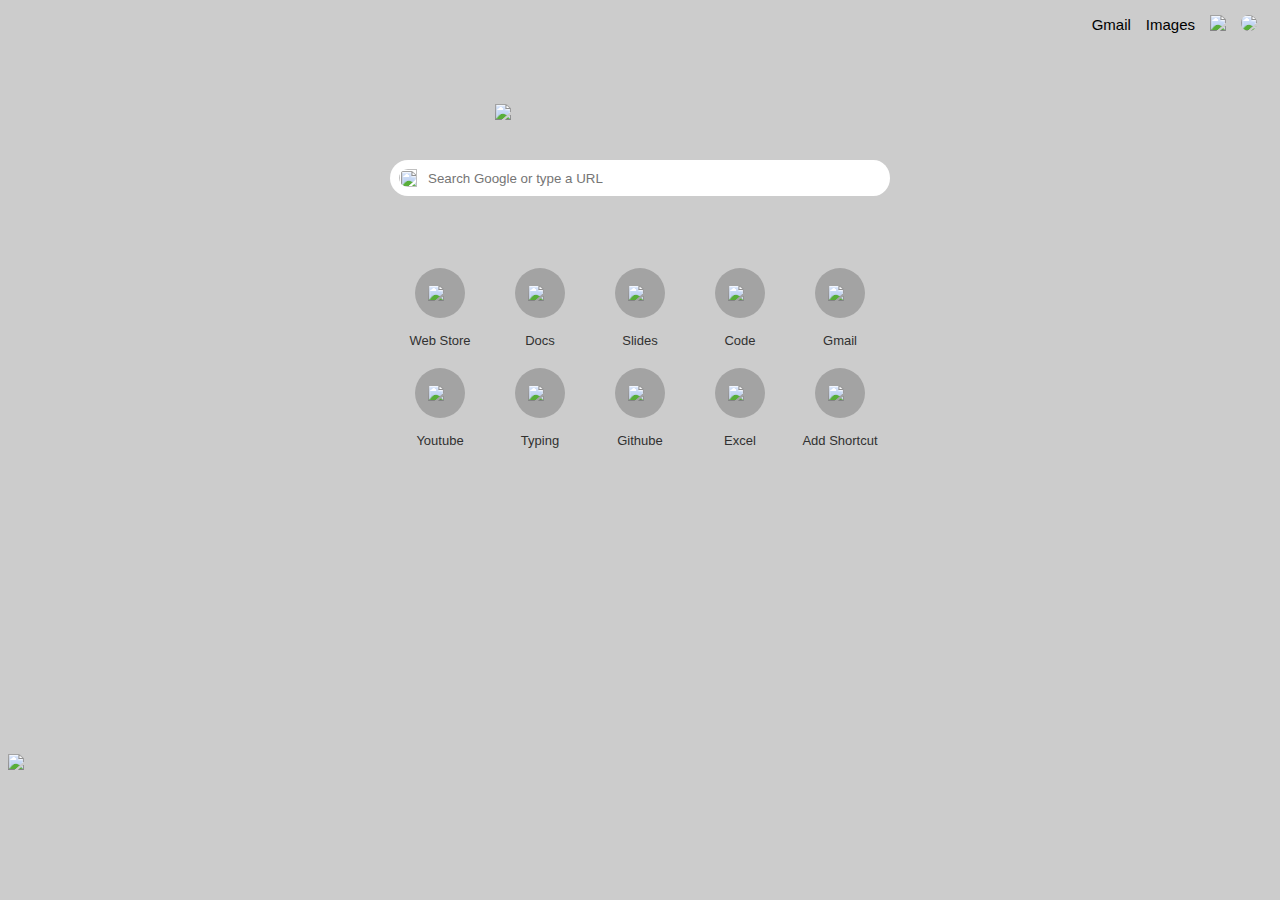
==== index.html @ 177fa652 "Rename google.html to index.html" ====
<!DOCTYPE html>
<html lang="en">
<head>
    <meta charset="UTF-8">
    <meta http-equiv="X-UA-Compatible" content="IE=edge">
    <meta name="viewport" content="width=device-width, initial-scale=1.0">
    <title>Google</title>
<link rel="stylesheet" href="style.css">
</head>
<body>
    <header>
        <nav>
            <ul>
                <li><a href="#">Gmail</a></li>
                <li><a href="#">Images</a></li>
                <li><img src="images/boxlogo.png"></li>
                <li><img src="images/myimg.jpg" id="myimg"></li>
            </ul>
        </nav>
    </header>
    <main>
        <img id="google" src="images/googlelogo.png">
        <forms class="forms">
            <img src="images/search.png" id="searchicon">
            <input type="search" id="search" placeholder="Search Google or type a URL">
            <img src="images/voice.png" id="voiceicon">
        </forms>
        <div class="icons">
            <div class="icon"><div class="iconimg"><img src="images/webstore.png"> </div>Web Store</div>
            <div class="icon"><div class="iconimg"><img src="images/docs.png"> </div>Docs</div>
            <div class="icon"><div class="iconimg"><img src="images/slides.png"> </div>Slides</div>
            <div class="icon"><div class="iconimg"><img src="images/code.png"> </div>Code</div>
            <div class="icon"><div class="iconimg"><img src="images/gmail.png"> </div>Gmail</div>
            <div class="icon"><div class="iconimg"><img src="images/youtube.png"> </div>Youtube</div>
            <div class="icon"><div class="iconimg"><img src="images/typing.png"> </div>Typing</div>
            <div class="icon"><div class="iconimg"><img src="images/github.png"> </div>Githube</div>
            <div class="icon"><div class="iconimg"><img src="images/excel.png"> </div>Excel</div>
            <div class="icon"><div class="iconimg"><img src="images/add.png"> </div>Add Shortcut</div>
        </div>
    </main>
    <footer>
        <img src="images/custom">
    </footer>
</body>
</html>
---- style.css ----
body{
    background-color: #cccccc;
    color:#313131;
    font-family:sans-serif;
}
nav ul{
    display: flex;
    justify-content: flex-end;
    align-items: center;
    font-size: 15px;
    margin-right: 15px;
}
nav a{
    text-decoration: none;
    color:black;
}
nav li{
    margin-left: 15px;
    list-style: none;
}
nav img{
    width:20px;
   
}
nav #myimg{
    border-radius: 50%;
    width:30px;
}
main{
    margin:60px auto;
    width:500px;
    height:600px;
    align-items: center;
    display: flex;
    flex-direction: column;
}
#google{
    width:290px;
    margin:10px;
}
forms{
    display: flex;
    width:500px;
    height:30px;
    margin: 30px 0px 60px 0px;
   
}
input{
    height:36px;
    width:450px;
    border: 0px solid;
   
}
#searchicon{
    width:18px;
    height:18px;
    padding: 9px;
    border-radius: 50% 0px 0px 50%;
    background-color: white;
}
#voiceicon{
    width:15px;
    height:18px;
    padding: 9px;
    border-radius: 0px 50% 50% 0px;
    background-color: white;
}
.icons{
    display: flex;
    flex-direction: row;
    flex-wrap: wrap;
    justify-content: center;
}
.icon{
    width:100px;
    height: 100px;
    display: flex;
    flex-direction: column;
    justify-content: center;
    align-items: center;
    font-size: 13px;
}
.iconimg img{
    width:25px;
}
.iconimg {
    width:50px;
    height:50px;
    border-radius: 50%;
    display: flex;
    justify-content: center;
    align-items: center;
    background-color:#a3a3a3 ;
    margin:15px;
}
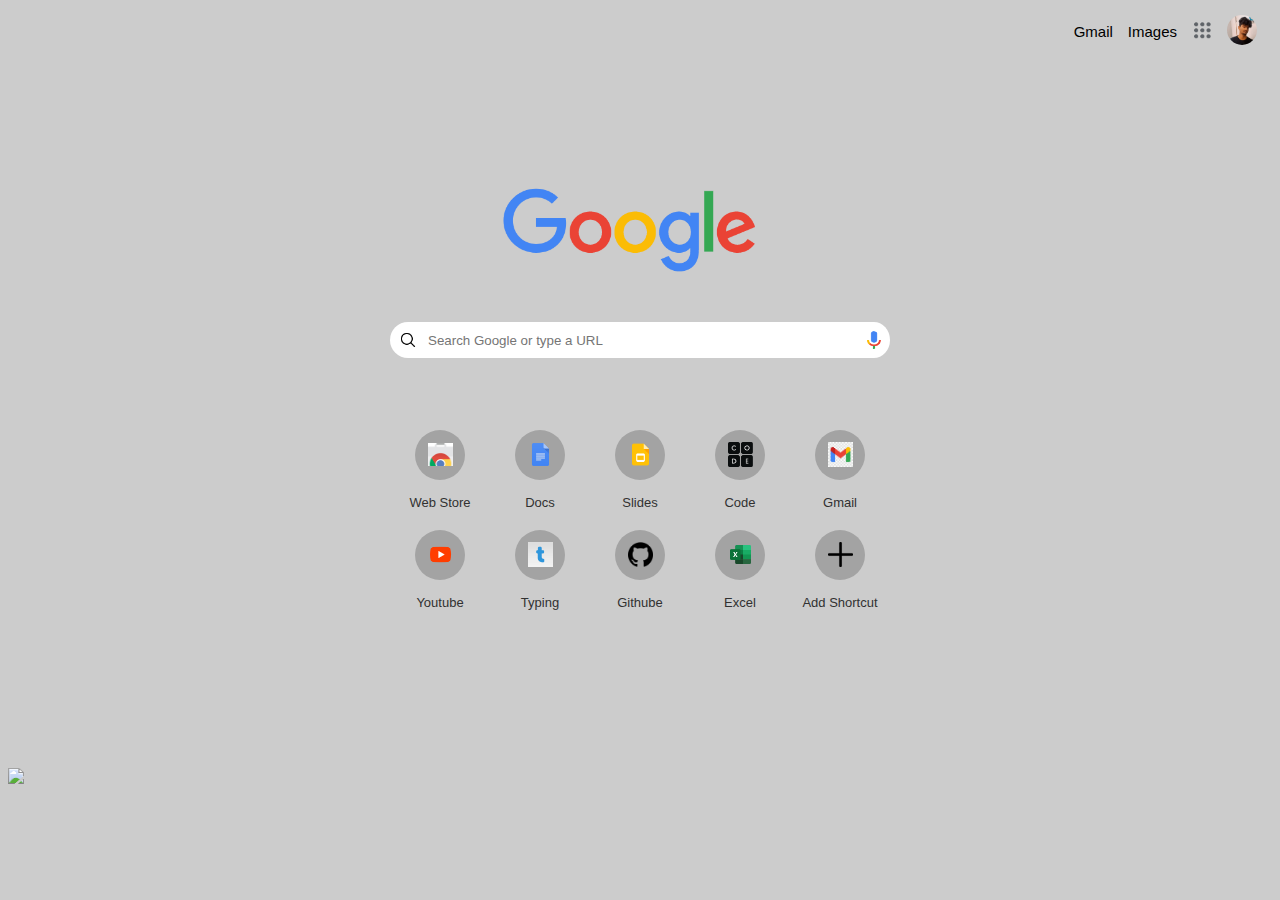
==== commit 83fc9cd8: "Update index.html" ====
--- a/index.html
+++ b/index.html
@@ -13,33 +13,33 @@
             <ul>
                 <li><a href="#">Gmail</a></li>
                 <li><a href="#">Images</a></li>
-                <li><img src="images/boxlogo.png"></li>
-                <li><img src="images/myimg.jpg" id="myimg"></li>
+                <li><img src="Images/boxlogo.png"></li>
+                <li><img src="Images/myimg.jpg" id="myimg"></li>
             </ul>
         </nav>
     </header>
     <main>
-        <img id="google" src="images/googlelogo.png">
+        <img id="google" src="Images/googlelogo.png">
         <forms class="forms">
-            <img src="images/search.png" id="searchicon">
+            <img src="Images/search.png" id="searchicon">
             <input type="search" id="search" placeholder="Search Google or type a URL">
-            <img src="images/voice.png" id="voiceicon">
+            <img src="Images/voice.png" id="voiceicon">
         </forms>
         <div class="icons">
-            <div class="icon"><div class="iconimg"><img src="images/webstore.png"> </div>Web Store</div>
-            <div class="icon"><div class="iconimg"><img src="images/docs.png"> </div>Docs</div>
-            <div class="icon"><div class="iconimg"><img src="images/slides.png"> </div>Slides</div>
-            <div class="icon"><div class="iconimg"><img src="images/code.png"> </div>Code</div>
-            <div class="icon"><div class="iconimg"><img src="images/gmail.png"> </div>Gmail</div>
-            <div class="icon"><div class="iconimg"><img src="images/youtube.png"> </div>Youtube</div>
-            <div class="icon"><div class="iconimg"><img src="images/typing.png"> </div>Typing</div>
-            <div class="icon"><div class="iconimg"><img src="images/github.png"> </div>Githube</div>
-            <div class="icon"><div class="iconimg"><img src="images/excel.png"> </div>Excel</div>
-            <div class="icon"><div class="iconimg"><img src="images/add.png"> </div>Add Shortcut</div>
+            <div class="icon"><div class="iconimg"><img src="Images/webstore.png"> </div>Web Store</div>
+            <div class="icon"><div class="iconimg"><img src="Images/docs.png"> </div>Docs</div>
+            <div class="icon"><div class="iconimg"><img src="Images/slides.png"> </div>Slides</div>
+            <div class="icon"><div class="iconimg"><img src="Images/code.png"> </div>Code</div>
+            <div class="icon"><div class="iconimg"><img src="Images/gmail.png"> </div>Gmail</div>
+            <div class="icon"><div class="iconimg"><img src="Images/youtube.png"> </div>Youtube</div>
+            <div class="icon"><div class="iconimg"><img src="Images/typing.png"> </div>Typing</div>
+            <div class="icon"><div class="iconimg"><img src="Images/github.png"> </div>Githube</div>
+            <div class="icon"><div class="iconimg"><img src="Images/excel.png"> </div>Excel</div>
+            <div class="icon"><div class="iconimg"><img src="Images/add.png"> </div>Add Shortcut</div>
         </div>
     </main>
     <footer>
-        <img src="images/custom">
+        <img src="Images/custom">
     </footer>
 </body>
 </html>
